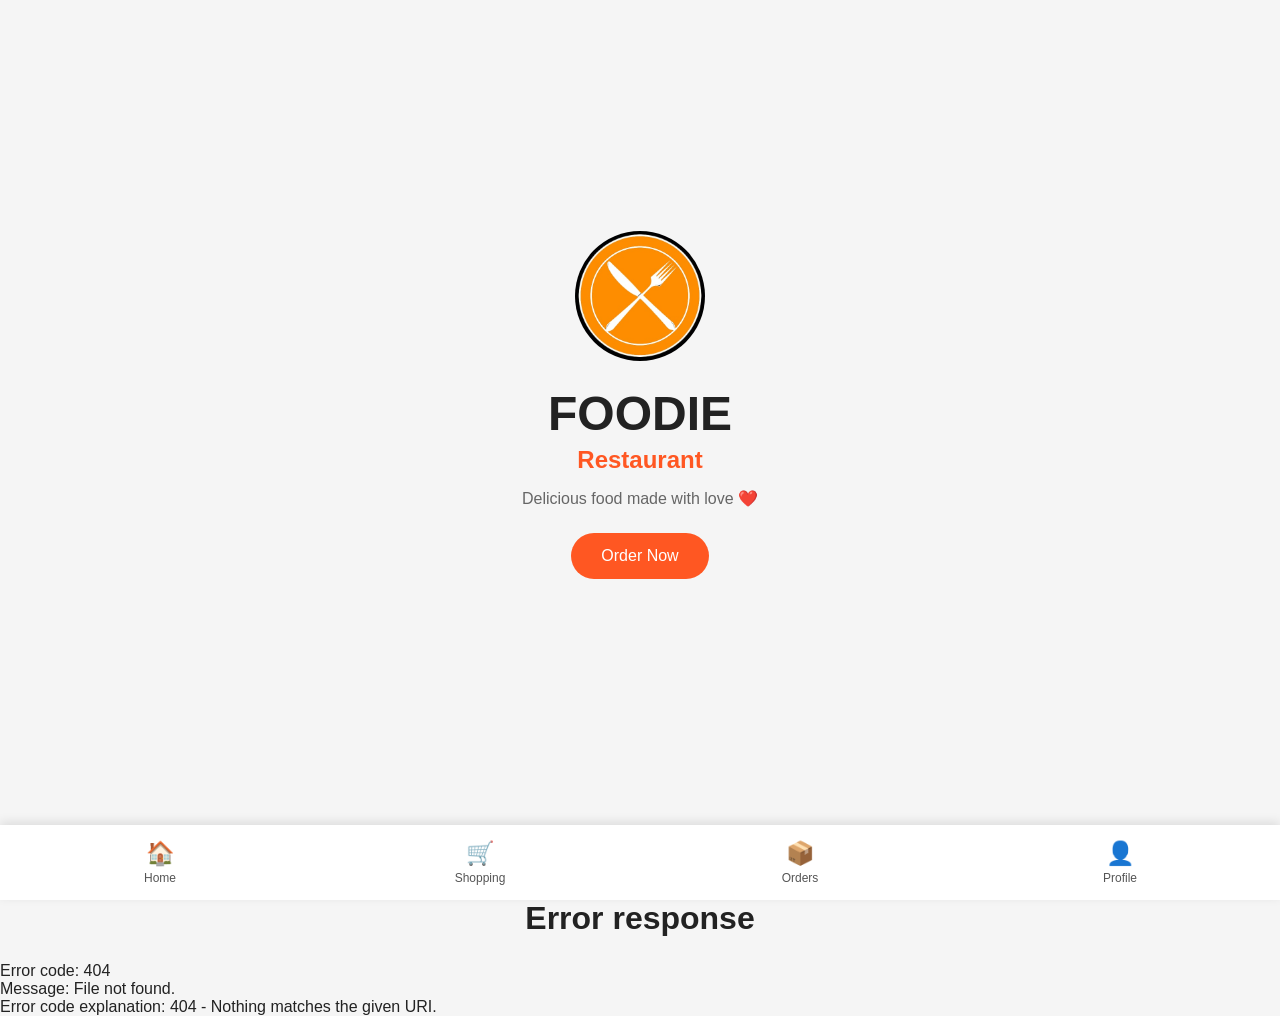
==== index.html @ 9e4fba16 "Rename index1.html to index.html" ====
<!DOCTYPE html>
<html lang="en">

<head>
    <meta charset="UTF-8">

    <meta name="viewport"
          content="width=device-width, initial-scale=1.0">

    <title>Foodie Restaurant</title>

    <link rel="stylesheet" href="style1.css">
</head>

<body>

    <!-- Page content will appear here -->
    <main id="content">
        Loading...
    </main>


    <!-- Navigation will appear here -->
    <div id="navbar"></div>


    <script src="script.js"></script>
    <nav class="bottom-nav">

    <button onclick="loadPage('home.html')">

        <span>🏠</span>

        <small>Home</small>

    </button>


    <button onclick="loadPage('shopping.html')">

        <span>🛒</span>

        <small>Shopping</small>

    </button>


    <button onclick="loadPage('orders.html')">

        <span>📦</span>

        <small>Orders</small>

    </button>


    <button onclick="loadPage('profile.html')">

        <span>👤</span>

        <small>Profile</small>

    </button>

</nav>

</body>

</html>
---- style1.css ----
/* -------------------------
   BASIC
------------------------- */

* {
    box-sizing: border-box;

    margin: 0;

    padding: 0;
}


body {

    font-family: Arial, sans-serif;

    background: #f5f5f5;

    color: #222;

}


/* -------------------------
   CONTENT
------------------------- */

main {

    min-height: 100vh;

    padding-bottom: 90px;

}


section {

    max-width: 1100px;

    margin: auto;

    padding: 30px 20px;

}


h1 {

    text-align: center;

    margin-bottom: 25px;

}


/* -------------------------
   HOME
------------------------- */

.home {

    min-height: calc(100vh - 90px);

    display: flex;

    flex-direction: column;

    justify-content: center;

    align-items: center;

    text-align: center;

}
.restaurant-logo img{
    width: 130px;
    height: 130px;
    border-radius: 50%;
    margin-bottom: 5px;
    display:flex;

    justify-content: center;

    align-items: center;

}

/*
.restaurant-logo {

    width: 130px;

    height: 130px;

    border-radius: 50%;

    background: #ff7043;

    display:flex;

    justify-content: center;

    align-items: center;

    font-size: 65px;

}

*/
.home h1 {

    font-size: 48px;

    margin-top: 20px;

    margin-bottom: 5px;

}


.home h2 {

    color: #ff5722;

}


.home p {

    color: #666;

    margin: 15px 0 25px;

}


.order-now {

    border: none;

    padding: 14px 30px;

    border-radius: 30px;

    background: #ff5722;

    color: white;

    font-size: 16px;

    cursor: pointer;

}


/* -------------------------
   SHOPPING
------------------------- */

.food-container {

    display: grid;

    grid-template-columns:
        repeat(3,1fr);

    gap: 20px;

}
.order-user p{
    font-style: bold;
    position: absolute;
    top: 10px;
    right: 20px;
}

.food-card {

    background: white;

    border-radius: 15px;

    padding: 15px;

    text-align: center;

    box-shadow:
        0 3px 10px rgba(0,0,0,0.1);


}


.food-card img {

    width: 100%;

    height: 180px;

    object-fit: cover;

    border-radius: 12px;

}


.food-card h2 {

    font-size: 20px;

    margin-top: 12px;

}


.price {

    color: #ff5722;

    font-size: 19px;

    font-weight: bold;

    margin: 8px;

}


/* -------------------------
   QUANTITY
------------------------- */

.quantity {

    display: flex;

    justify-content: center;

    align-items: center;

    gap: 15px;

    margin: 15px;

}


.quantity button {

    width: 35px;

    height: 35px;

    border: none;

    border-radius: 50%;

    background: #ff7043;

    color: white;

    font-size: 20px;

    cursor: pointer;

}


.quantity span {

    font-size: 18px;

    font-weight: bold;

}


/* -------------------------
   BUY
------------------------- */

.buy-btn {

    width: 100%;

    padding: 12px;

    border: none;

    border-radius: 8px;

    background: #ff5722;

    color: white;

    font-size: 16px;

    cursor: pointer;

}


/* -------------------------
   ORDERS
------------------------- */

.order-card {

    background: white;

    padding: 20px;

    margin-bottom: 15px;

    border-radius: 12px;

    box-shadow:
        0 3px 10px rgba(0,0,0,0.1);
    position: relative;

}


.order-card h2 {

    font-size: 20px;

    margin-bottom: 10px;
    padding-right: 100px;

}


.order-card p {

    margin: 5px 0;

}
.order-card button{
    position: absolute;
    top: 10px;
    right: 10px;
    border: none;
    border-radius: 15px;
    font-size: large;

}


.total-card {

    background: #ff5722;

    color: white;

    padding: 20px;

    border-radius: 12px;

    text-align: center;

}


.empty {

    text-align: center;

    color: #777;

}


/* -------------------------
   PROFILE
------------------------- */

.profile-card {

    max-width: 400px;

    margin: auto;

    background: white;

    padding: 30px;

    border-radius: 15px;

    text-align: center;

    box-shadow:
        0 3px 10px rgba(0,0,0,0.1);

}


.profile-icon {

    font-size: 60px;

    margin-bottom: 15px;

}


.profile-card h2 {

    margin-bottom: 10px;

}


/* -------------------------
   BOTTOM NAVIGATION
------------------------- */

.bottom-nav {

    position: fixed;

    bottom: 0;

    left: 0;

    width: 100%;

    height: 75px;

    background: white;

    display: flex;

    justify-content: space-around;

    align-items: center;

    box-shadow:
        0 -3px 10px rgba(0,0,0,0.1);

    z-index: 1000;

}


.bottom-nav button {

    flex: 1;

    height: 100%;

    border: none;

    background: transparent;

    cursor: pointer;

    display: flex;

    flex-direction: column;

    justify-content: center;

    align-items: center;

    gap: 4px;

    color: #555;

}


.bottom-nav button span {

    font-size: 23px;

}


.bottom-nav button small {

    font-size: 12px;

}


/* -------------------------
   MOBILE
------------------------- */

@media (max-width: 600px) {

    section {

        padding: 20px 15px;

    }


    .home h1 {

        font-size: 38px;

    }


    .restaurant-logo {

        width: 100px;

        height: 100px;

        font-size: 50px;

    }


    .food-container {

        grid-template-columns: 1fr;

    }


    .food-card img {

        height: 200px;

    }

}
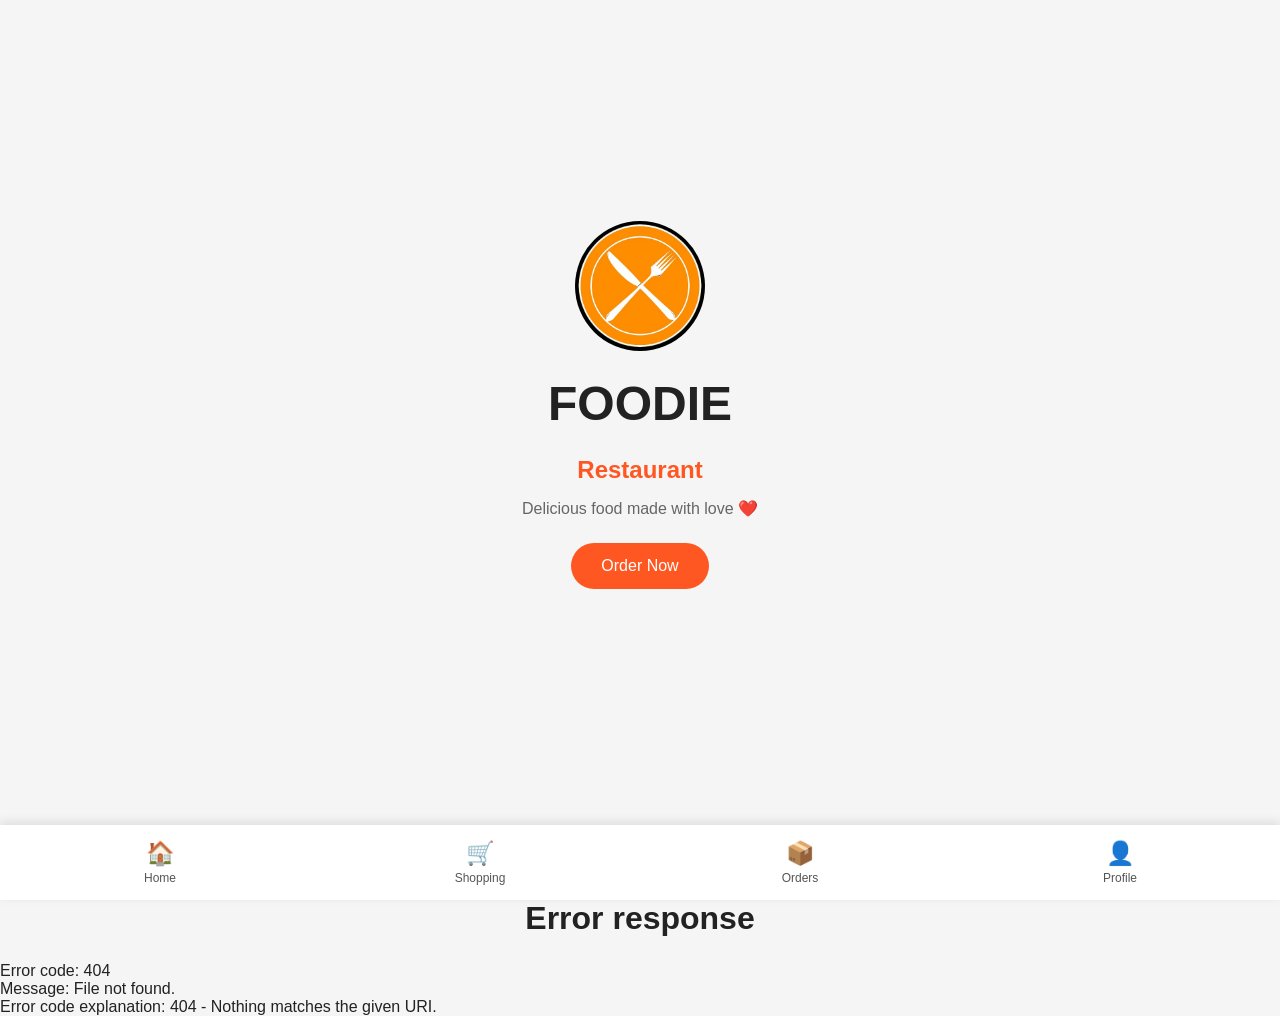
==== commit 8bd59db5: "index screen size correction" ====
--- a/index.html
+++ b/index.html
@@ -3,9 +3,7 @@
 
 <head>
     <meta charset="UTF-8">
-
-    <meta name="viewport"
-          content="width=device-width, initial-scale=1.0">
+    <meta name="viewport" content="width=device-width, initial-scale=1.0">
 
     <title>Foodie Restaurant</title>
 
--- a/style1.css
+++ b/style1.css
@@ -38,7 +38,7 @@
 section {
 
     max-width: 1100px;
-
+    width: 100%;
     margin: auto;
 
     padding: 30px 20px;
@@ -49,7 +49,7 @@
 h1 {
 
     text-align: center;
-
+    width: 100%;
     margin-bottom: 25px;
 
 }
@@ -80,9 +80,7 @@
     border-radius: 50%;
     margin-bottom: 5px;
     display:flex;
-
     justify-content: center;
-
     align-items: center;
 
 }
@@ -112,11 +110,8 @@
 .home h1 {
 
     font-size: 48px;
-
     margin-top: 20px;
-
-    margin-bottom: 5px;
-
+    left: 50%;
 }
 
 
@@ -158,7 +153,9 @@
 /* -------------------------
    SHOPPING
 ------------------------- */
-
+.shopping h1{
+    text-align: center;
+}
 .food-container {
 
     display: grid;
@@ -305,7 +302,9 @@
 /* -------------------------
    ORDERS
 ------------------------- */
-
+.orders h1{
+    text-align: center;
+}
 .order-card {
 
     background: white;
@@ -376,7 +375,9 @@
 /* -------------------------
    PROFILE
 ------------------------- */
-
+.profile h1{
+    text-align: center;
+}
 .profile-card {
 
     max-width: 400px;
